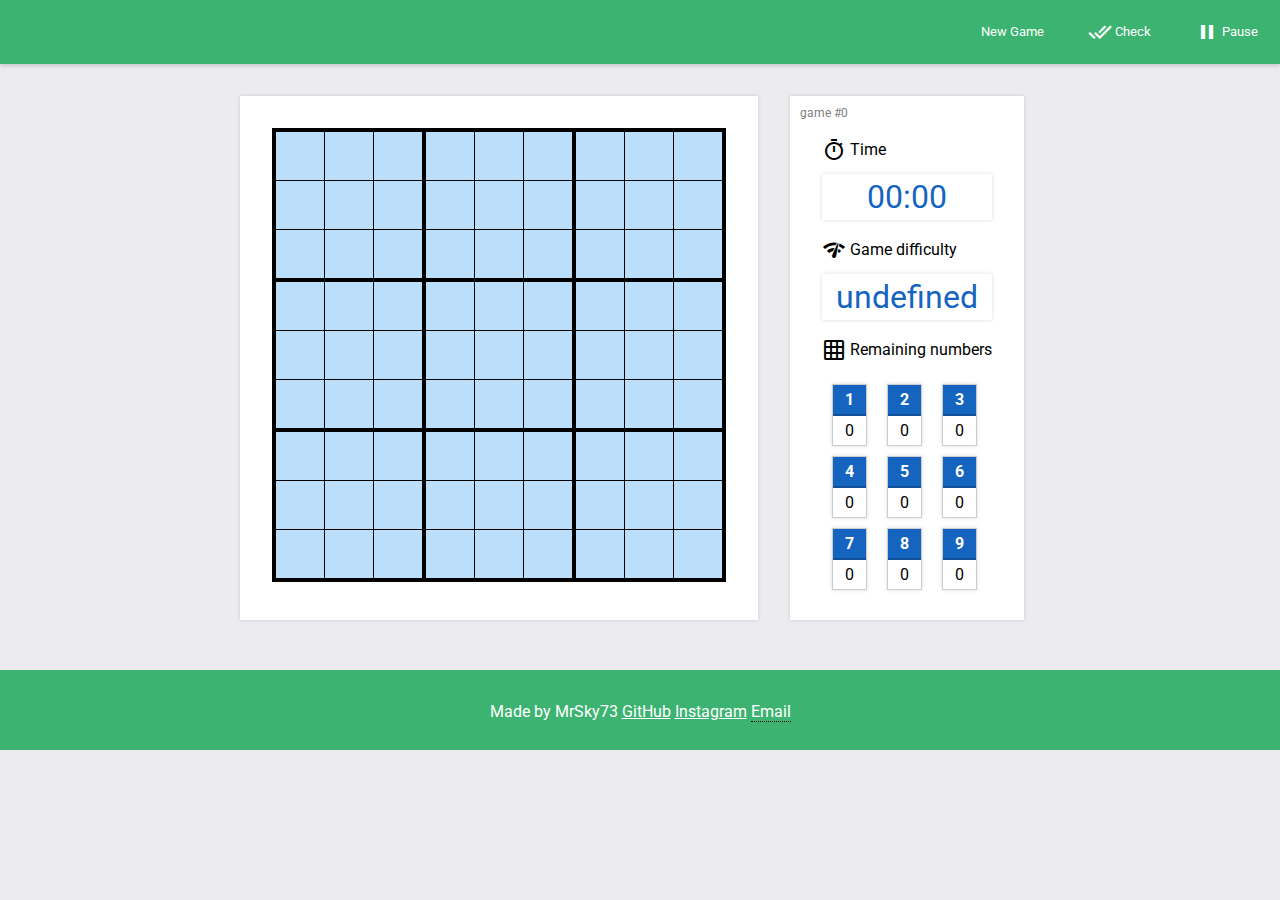
==== play.html @ 47a91ee7 "Add files via upload" ====
<!DOCTYPE html>
<html>
<head>

	<title> Suduku </title>

<meta name="viewport" content="width=device-width , initial-scale=1.0">

<link href="https://fonts.googleapis.com/icon?family=Material+Icons" rel="stylesheet">
<link href="https://fonts.googleapis.com/css?family=Roboto" rel="stylesheet">
<link rel="stylesheet" href="play.css">
<script type="text/javascript" src="play.js">

</script>
<body>
  <nav class="app-bar">

    <div class="bar-font title"><a href="index.html"><img class="logo" src="logo.png" alt=""></a></div>

    <button id="pause-btn" onclick="pauseGameButtonClick()" class="button bar-button more-button">
      <span id="pause-icon" class="material-icons">pause</span>
      <span id="pause-text">Pause</span>
    </button>
    <button id="check-btn" onclick="checkButtonClick()" class="button bar-button more-button">
      <span class="material-icons">done_all</span>
      <span>Check</span>
    </button>



    <button id="check-btn" onclick="showDialogClick('dialog');" class="button bar-button more-button">
      <span>New Game</span>
    </button>

  </nav>



  <div id="dialog" class="dialog">
    <div id="dialog-box" class="dialog-content">
      <div class="dialog-header">New game</div>

      <div class="dialog-body">
        <p>Select game difficulty to get started.</p>
        <ul>
          <li class="radio-option">
            <label for="very-easy">
              <input id="very-easy" value="very easy" type="radio" name="difficulty"> Very easy
            </label>
          </li>
          <li class="radio-option">
            <label for="easy">
              <input id="easy" value="easy" type="radio" name="difficulty"> Easy
            </label>
          </li>
          <li class="radio-option">
            <label for="normal">
              <input id="normal" value="normal" type="radio" name="difficulty"> Normal
            </label>
          </li>
          <li class="radio-option">
            <label for="hard">
              <input id="hard" value="hard" type="radio" name="difficulty"> Hard
            </label>
          </li>
          <li class="radio-option">
            <label for="very-hard">
              <input id="very-hard" value="expert" type="radio" name="difficulty"> Expert
            </label>
          </li>
        </ul>
      </div>

      <div class="dialog-footer">
        <button onclick="startGameButtonClick();" ripple-color="#003c8f" class="button dialog-btn vertical-adjust">OK</button>
        <button onclick="hideDialogButtonClick('dialog');" ripple-color="#202020" class="button dialog-btn vertical-adjust">Cancel</button>
      </div>
    </div>
  </div>



  <div class="body" id="sudoku">
    <div class="card game">
      <table id="puzzle-grid">
        <tr>
          <td>
            <input type="text" maxlength="1" onchange="checkInput(this)" disabled />
          </td>
          <td>
            <input type="text" maxlength="1" onchange="checkInput(this)" disabled />
          </td>
          <td>
            <input type="text" maxlength="1" onchange="checkInput(this)" disabled />
          </td>

          <td>
            <input type="text" maxlength="1" onchange="checkInput(this)" disabled />
          </td>
          <td>
            <input type="text" maxlength="1" onchange="checkInput(this)" disabled />
          </td>
          <td>
            <input type="text" maxlength="1" onchange="checkInput(this)" disabled />
          </td>

          <td>
            <input type="text" maxlength="1" onchange="checkInput(this)" disabled />
          </td>
          <td>
            <input type="text" maxlength="1" onchange="checkInput(this)" disabled />
          </td>
          <td>
            <input type="text" maxlength="1" onchange="checkInput(this)" disabled />
          </td>
        </tr>

        <tr>
          <td>
            <input type="text" maxlength="1" onchange="checkInput(this)" disabled />
          </td>
          <td>
            <input type="text" maxlength="1" onchange="checkInput(this)" disabled />
          </td>
          <td>
            <input type="text" maxlength="1" onchange="checkInput(this)" disabled />
          </td>

          <td>
            <input type="text" maxlength="1" onchange="checkInput(this)" disabled />
          </td>
          <td>
            <input type="text" maxlength="1" onchange="checkInput(this)" disabled />
          </td>
          <td>
            <input type="text" maxlength="1" onchange="checkInput(this)" disabled />
          </td>

          <td>
            <input type="text" maxlength="1" onchange="checkInput(this)" disabled />
          </td>
          <td>
            <input type="text" maxlength="1" onchange="checkInput(this)" disabled />
          </td>
          <td>
            <input type="text" maxlength="1" onchange="checkInput(this)" disabled />
          </td>
        </tr>

        <tr>
          <td>
            <input type="text" maxlength="1" onchange="checkInput(this)" disabled />
          </td>
          <td>
            <input type="text" maxlength="1" onchange="checkInput(this)" disabled />
          </td>
          <td>
            <input type="text" maxlength="1" onchange="checkInput(this)" disabled />
          </td>

          <td>
            <input type="text" maxlength="1" onchange="checkInput(this)" disabled />
          </td>
          <td>
            <input type="text" maxlength="1" onchange="checkInput(this)" disabled />
          </td>
          <td>
            <input type="text" maxlength="1" onchange="checkInput(this)" disabled />
          </td>

          <td>
            <input type="text" maxlength="1" onchange="checkInput(this)" disabled />
          </td>
          <td>
            <input type="text" maxlength="1" onchange="checkInput(this)" disabled />
          </td>
          <td>
            <input type="text" maxlength="1" onchange="checkInput(this)" disabled />
          </td>
        </tr>

        <tr>
          <td>
            <input type="text" maxlength="1" onchange="checkInput(this)" disabled />
          </td>
          <td>
            <input type="text" maxlength="1" onchange="checkInput(this)" disabled />
          </td>
          <td>
            <input type="text" maxlength="1" onchange="checkInput(this)" disabled />
          </td>

          <td>
            <input type="text" maxlength="1" onchange="checkInput(this)" disabled />
          </td>
          <td>
            <input type="text" maxlength="1" onchange="checkInput(this)" disabled />
          </td>
          <td>
            <input type="text" maxlength="1" onchange="checkInput(this)" disabled />
          </td>

          <td>
            <input type="text" maxlength="1" onchange="checkInput(this)" disabled />
          </td>
          <td>
            <input type="text" maxlength="1" onchange="checkInput(this)" disabled />
          </td>
          <td>
            <input type="text" maxlength="1" onchange="checkInput(this)" disabled />
          </td>
        </tr>

        <tr>
          <td>
            <input type="text" maxlength="1" onchange="checkInput(this)" disabled />
          </td>
          <td>
            <input type="text" maxlength="1" onchange="checkInput(this)" disabled />
          </td>
          <td>
            <input type="text" maxlength="1" onchange="checkInput(this)" disabled />
          </td>

          <td>
            <input type="text" maxlength="1" onchange="checkInput(this)" disabled />
          </td>
          <td>
            <input type="text" maxlength="1" onchange="checkInput(this)" disabled />
          </td>
          <td>
            <input type="text" maxlength="1" onchange="checkInput(this)" disabled />
          </td>

          <td>
            <input type="text" maxlength="1" onchange="checkInput(this)" disabled />
          </td>
          <td>
            <input type="text" maxlength="1" onchange="checkInput(this)" disabled />
          </td>
          <td>
            <input type="text" maxlength="1" onchange="checkInput(this)" disabled />
          </td>
        </tr>

        <tr>
          <td>
            <input type="text" maxlength="1" onchange="checkInput(this)" disabled />
          </td>
          <td>
            <input type="text" maxlength="1" onchange="checkInput(this)" disabled />
          </td>
          <td>
            <input type="text" maxlength="1" onchange="checkInput(this)" disabled />
          </td>

          <td>
            <input type="text" maxlength="1" onchange="checkInput(this)" disabled />
          </td>
          <td>
            <input type="text" maxlength="1" onchange="checkInput(this)" disabled />
          </td>
          <td>
            <input type="text" maxlength="1" onchange="checkInput(this)" disabled />
          </td>

          <td>
            <input type="text" maxlength="1" onchange="checkInput(this)" disabled />
          </td>
          <td>
            <input type="text" maxlength="1" onchange="checkInput(this)" disabled />
          </td>
          <td>
            <input type="text" maxlength="1" onchange="checkInput(this)" disabled />
          </td>
        </tr>

        <tr>
          <td>
            <input type="text" maxlength="1" onchange="checkInput(this)" disabled />
          </td>
          <td>
            <input type="text" maxlength="1" onchange="checkInput(this)" disabled />
          </td>
          <td>
            <input type="text" maxlength="1" onchange="checkInput(this)" disabled />
          </td>

          <td>
            <input type="text" maxlength="1" onchange="checkInput(this)" disabled />
          </td>
          <td>
            <input type="text" maxlength="1" onchange="checkInput(this)" disabled />
          </td>
          <td>
            <input type="text" maxlength="1" onchange="checkInput(this)" disabled />
          </td>

          <td>
            <input type="text" maxlength="1" onchange="checkInput(this)" disabled />
          </td>
          <td>
            <input type="text" maxlength="1" onchange="checkInput(this)" disabled />
          </td>
          <td>
            <input type="text" maxlength="1" onchange="checkInput(this)" disabled />
          </td>
        </tr>

        <tr>
          <td>
            <input type="text" maxlength="1" onchange="checkInput(this)" disabled />
          </td>
          <td>
            <input type="text" maxlength="1" onchange="checkInput(this)" disabled />
          </td>
          <td>
            <input type="text" maxlength="1" onchange="checkInput(this)" disabled />
          </td>

          <td>
            <input type="text" maxlength="1" onchange="checkInput(this)" disabled />
          </td>
          <td>
            <input type="text" maxlength="1" onchange="checkInput(this)" disabled />
          </td>
          <td>
            <input type="text" maxlength="1" onchange="checkInput(this)" disabled />
          </td>

          <td>
            <input type="text" maxlength="1" onchange="checkInput(this)" disabled />
          </td>
          <td>
            <input type="text" maxlength="1" onchange="checkInput(this)" disabled />
          </td>
          <td>
            <input type="text" maxlength="1" onchange="checkInput(this)" disabled />
          </td>
        </tr>

        <tr>
          <td>
            <input type="text" maxlength="1" onchange="checkInput(this)" disabled />
          </td>
          <td>
            <input type="text" maxlength="1" onchange="checkInput(this)" disabled />
          </td>
          <td>
            <input type="text" maxlength="1" onchange="checkInput(this)" disabled />
          </td>

          <td>
            <input type="text" maxlength="1" onchange="checkInput(this)" disabled />
          </td>
          <td>
            <input type="text" maxlength="1" onchange="checkInput(this)" disabled />
          </td>
          <td>
            <input type="text" maxlength="1" onchange="checkInput(this)" disabled />
          </td>

          <td>
            <input type="text" maxlength="1" onchange="checkInput(this)" disabled />
          </td>
          <td>
            <input type="text" maxlength="1" onchange="checkInput(this)" disabled />
          </td>
          <td>
            <input type="text" maxlength="1" onchange="checkInput(this)" disabled />
          </td>
        </tr>

      </table>
    </div>


		<div class="card status">
	      <div id="game-number">game #0</div>
	      <ul class="game-status">
	        <li>
	          <div class="vertical-adjust">
	            <span class="material-icons">timer</span>
	            <span id="timer-label">Time</span>
	          </div>
	          <div id="timer" class="timer">00:00</div>
	        </li>

	        <li>
	          <div class="vertical-adjust">
	            <span class="material-icons">network_check</span>
	            <span id="game-difficulty-label">Game difficulty</span>
	          </div>
	          <div id="game-difficulty" class="timer">undefined</div>
	        </li>
	        <li>
	          <div class="vertical-adjust">
	            <span class="material-icons">grid_on</span>
	            <span>Remaining numbers</span>
	          </div>
	          <div class="remain-table">
	            <div class="remain-column">
	              <div class="remain-cell">
	                <div class="remain-cell-header">1</div>
	                <div onchange="document.write('Hello');" id="remain-1" class="remain-cell-content">0</div>
	              </div>
	              <div class="remain-cell">
	                <div class="remain-cell-header">4</div>
	                <div id="remain-4" class="remain-cell-content">0</div>
	              </div>
	              <div class="remain-cell">
	                <div class="remain-cell-header">7</div>
	                <div id="remain-7" class="remain-cell-content">0</div>
	              </div>
	            </div>
	            <div class="remain-column">
	              <div class="remain-cell">
	                <div class="remain-cell-header">2</div>
	                <div id="remain-2" class="remain-cell-content">0</div>
	              </div>
	              <div class="remain-cell">
	                <div class="remain-cell-header">5</div>
	                <div id="remain-5" class="remain-cell-content">0</div>
	              </div>
	              <div class="remain-cell">
	                <div class="remain-cell-header">8</div>
	                <div id="remain-8" class="remain-cell-content">0</div>
	              </div>
	            </div>
	            <div class="remain-column">
	              <div class="remain-cell">
	                <div class="remain-cell-header">3</div>
	                <div id="remain-3" class="remain-cell-content">0</div>
	              </div>
	              <div class="remain-cell">
	                <div class="remain-cell-header">6</div>
	                <div id="remain-6" class="remain-cell-content">0</div>
	              </div>
	              <div class="remain-cell">
	                <div class="remain-cell-header">9</div>
	                <div id="remain-9" class="remain-cell-content">0</div>
	              </div>
	            </div>

	          </div>
	        </li>
	      </ul>

	    </div>
  </div>




  <footer>
  <p id="footer">
    Made by MrSky73

    <a class="footer" target="_blank" href="https://github.com/MrSky73"> GitHub</a>
     <a class="footer" target="_blank" href="https://www.instagram.com/aakash.___.___/">Instagram</a>
    <span class="tooltips">Email<span class="tooltiptext">aakashlawana01@gamil.com</span></span>

  </p>
  </footer>


</body>
---- play.css ----
* {
    box-sizing: border-box;
    margin: 0;
    padding: 0;
    font-family: Roboto, sans-serif;
}

html, body {
    background-color: rgb(235, 235, 240);
}

table {
    border: 2px solid #000000;
    border-spacing: 0;
    border-collapse: collapse;
    transition: all 0.5s;
}

ul {
    list-style-type: none;
}

td {
    border: 1px solid #000000;
    text-align: center;
    vertical-align: middle;
}

td input {
    color: #000000;
    padding: 0;
    border: 0;
    text-align: center;
    width: 48px;
    height: 48px;
    font-size: 24px;
    background-color: #FFFFFF;
    outline: none;
    text-transform: uppercase;
    transition: all 0.5s;
}

input:disabled {
    background-color: #bbdefb;
}

tr:nth-child(3n) {
    border-bottom: 4px solid #000000;
}

tr:nth-child(3n+1) {
    border-top: 4px solid #000000;
}

td:nth-child(3n) {
    border-right: 4px solid #000000;
}

td:nth-child(3n+1) {
    border-left: 4px solid #000000;
}

.right-cell {
    box-shadow: inset 0px 0px 20px 3px forestgreen;
}

.wrong-cell {
    box-shadow: inset 0px 0px 20px 3px tomato
}

.worning-cell {
    box-shadow: inset 0px 0px 20px 3px goldenrod;
}

/*Material Design*/

.app-bar {
    background: mediumseagreen;
    width: 100%;
    position: absolute;
    height: 64px;
    color: #fff;
    box-shadow: 0 2px 4px 0 rgba(0, 0, 0, .14);
    z-index: 5;
    top: 0;
}

.logo{
  height: 64px;

}

.bar-button {
    position: relative;
    background: transparent;
    border: none;
    outline: none;
    color: #fff;
    vertical-align: middle;
    padding: 0 22px;
    transition: all 0.5s;
}

.bar-button span {
    line-height: 64px;
    display: inline-block;
    vertical-align: middle;
}


.bar-font {
    font-size: 18px;
    line-height: 64px;
}

.title {
    position: relative;
    float: left;
    left: 18px;
}

.more-button {
    float: right;
    /*right: 18px;*/
}



.bar-footer {
    position: fixed;
    bottom: 12px;
    left: 10px;
}


.body {
    width: 95%;
    max-width: 800px;
    margin: 96px auto 16px auto;
    display: flex;
}

.card {
    background: #fff;
    width: fit-content;
    box-shadow: 0 0 4px 0 rgba(0, 0, 0, .14);
    float: left;
    padding: 32px 32px 16px 32px;
}

.status {
    margin-left: 32px;
    padding-top: 10px;
    padding-left: 10px;
}

#game-number {
    font-size: 12px;
    color: gray;
}

.game-status {
    margin: 0 0 0 22px;
    height: 100%;
}

.game-status li {
    margin: 18px 0 0 0;
}

.vertical-adjust {
    margin: 12px 0;
}

.vertical-adjust span, .footer a {
    line-height: 24px;
    display: inline-block;
    vertical-align: middle;
}


.button {
    position: relative;
    overflow: hidden;
    cursor: pointer;
}

.ripple {
    position: absolute;
    background: #fff;
    border-radius: 50%;
    width: 5px;
    height: 5px;
    animation: ripple-effect 1.1s 1 cubic-bezier(.42, 0, .58, 1);
    opacity: 0;
}

@keyframes ripple-effect {
    0% {
        transform: scale(1);
        opacity: 0.4;
    }
    100% {
        transform: scale(100);
        opacity: 0;
    }
}

.timer {
    color: #1565c0;
    font-size: 32px;
    padding: 4px;
    box-shadow: 0 0 4px 0 rgba(0, 0, 0, .14);
    text-align: center;
}

.remain-table {
    position: relative;
    left: 0;
    right: 0;
    display: inline-block;
    margin: auto;
}

.remain-column {
    float: left;
    max-width: 64px;
}

.remain-cell {
    margin: 10px;
    text-align: center;
    border: solid 1px rgba(0, 0, 0, 0.2);
    ;
    box-shadow: 0 0 4px 0 rgba(0, 0, 0, .14);
}

.remain-cell div {
    padding: 5px 12px;
}

.remain-cell-header {
    background-color: #1565c0;
    color: white;
    font-weight: bold;
    border-bottom: solid 2px rgba(0, 0, 0, 0.2);
}

.red {
    background: #ff6659;
    color: #9a0007;
}

.gray {
    background: #808080;
    color: #404040;
}



.dialog {
    position: absolute;
    left: 0;
    top: 0;
    width: 100%;
    height: 100%;
    background-color: rgba(0, 0, 0, 0.4);
    z-index: 50;
    display: none;
    transition: all 0.2s;
}

.dialog-content {
    top: -200px;
    background: #fff;
    width: 90%;
    max-width: 540px;
    height: fit-content;
    margin: auto;
    vertical-align: middle;
    box-shadow: 0 24px 38px 3px rgba(0, 0, 0, 0.14);
    z-index: 51;
    transition: all 0.5s;
}

.dialog-header {
    font-size: 24px;
    font-weight: bold;
    padding: 16px 32px;
    border-bottom: solid 1px #808080;
}

.dialog-body p {
    margin: 16px 0 4px 28px;
    color: gray;
}

.radio-option {
    padding: 0 36px;
    list-style-type: none;
    position: relative;
}

.radio-option input {
    outline: none;
    margin-right: 12px
}

.radio-option label {
    display: block;
    height: 24px;
    cursor: pointer;
    padding: 1.25em 0;
}

.dialog-footer {
    border-top: solid 1px #808080;
    margin-top: 24px;
    text-align: right;
    padding-right: 16px;
}

.dialog-btn {
    background: transparent;
    border: none;
    color: #003c8f;
    font-size: 16px;
    margin: 8px 0;
    padding: 8px 16px;
    outline: none;
    min-width: 96px;
    display: inline-block;
}

.more-option-list {
    display: block;
    position: absolute;
    background-color: #fff;
    overflow: hidden;
    box-shadow: 0px 8px 10px 1px rgba(0, 0, 0, 0.14);
    right: 18px;
    z-index: 25;
    transition: all 0.2s cubic-bezier(0.4, 0.0, 0.6, 1);
}


footer{
    width: 100%;
    height: 80px;
    background: mediumseagreen;
    position: absolute;
    top: 670px;
    left: 0;
}

p#footer {
    text-align: center;
    color: white;
    margin-top: 32px;
    font-size: 1em;
}

a.footer{
  color: white;
}
a.footer:hover{
  color: black;
}

.tooltips{
  position: relative;
  display: inline-block;
  border-bottom: 1px dotted black;
}

.tooltips .tooltiptext{

  visibility: hidden;
  width: 210px;
  background-color: black;
  color: white;
  text-align: center;
  border-radius: 6px;
  padding: 5px 0;
  position: absolute;
  z-index: 1;
}

.tooltips:hover .tooltiptext{
  visibility: visible;
}

.dropbtn{
  display: none;
}



@media only screen and (max-width: 1000px){

  .body{
    width: 100%;
    display: flow-root;
  }

  .game-status{
    display: inline-flex;
  }

  footer{
    top: 100%;
  }

}
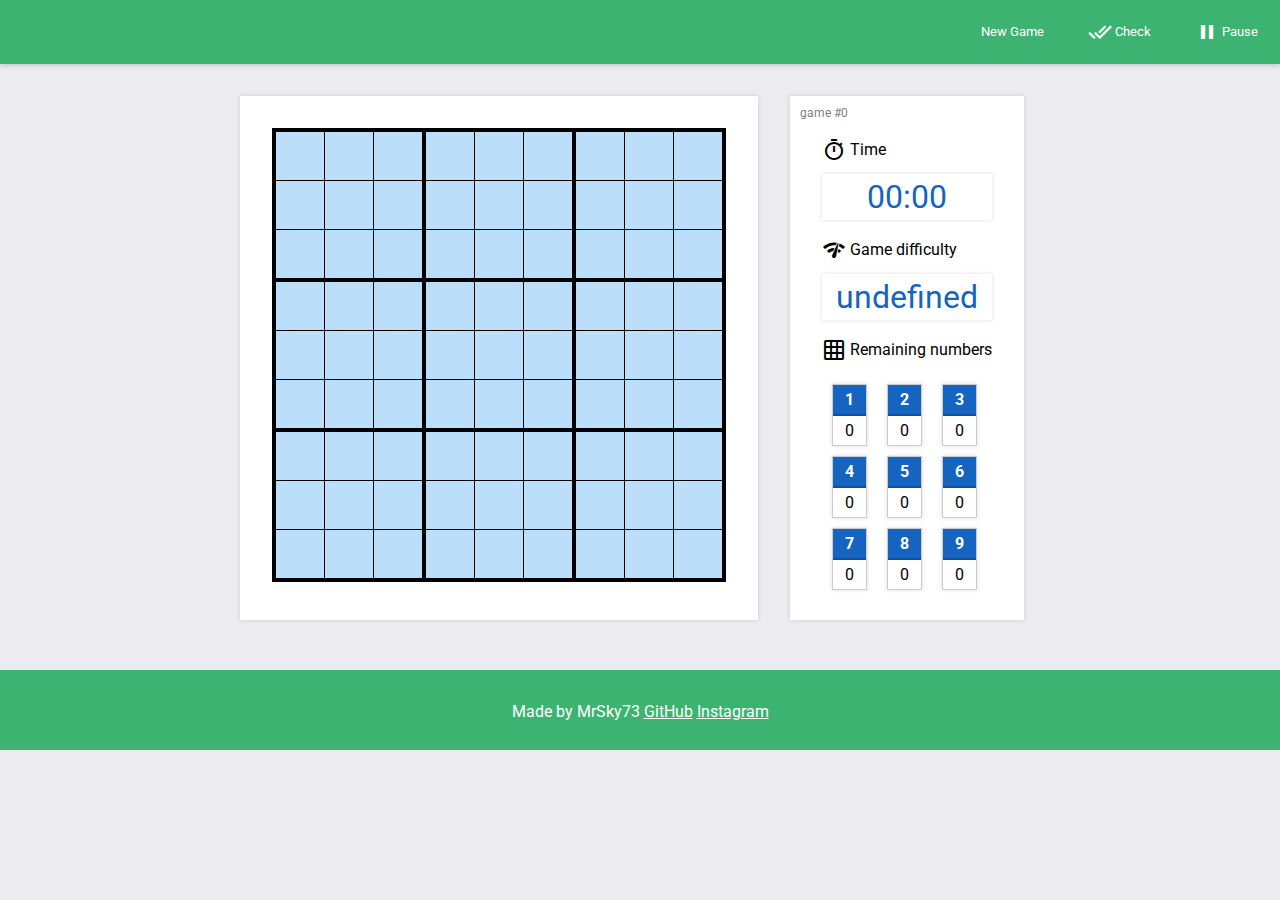
==== commit 9d406f3b: "Add files via upload" ====
--- a/play.html
+++ b/play.html
@@ -2,7 +2,7 @@
 <html>
 <head>
 
-	<title> Suduku </title>
+	<title> Sudoku </title>
 
 <meta name="viewport" content="width=device-width , initial-scale=1.0">
 
@@ -16,7 +16,28 @@
   <nav class="app-bar">
 
     <div class="bar-font title"><a href="index.html"><img class="logo" src="logo.png" alt=""></a></div>
-
+		<div class="ham-menu">
+			<button class="dropbtn" onclick="viewMenu()" id="menu" name="button">
+				<i class="material-icons">
+         view_headline
+      </i>
+			</button>
+			<div class="dropdown" id="dropdown">
+			<button id="pause-btn" onclick="pauseGameButtonClick()" class="button bar-button more-button">
+	      <span id="pause-icon" class="material-icons">pause</span>
+	      <span id="pause-text">Pause</span><br>
+	    </button>
+	    <button id="check-btn" onclick="checkButtonClick()" class="button bar-button more-button">
+	      <span class="material-icons">done_all</span>
+	      <span>Check</span><br>
+	    </button>
+			<button id="new-btn" onclick="showDialogClick('dialog');" class="button bar-button more-button">
+	      <span>New Game</span>
+	    </button>
+			</div>
+		</div>
+
+		<div class="normenu">
     <button id="pause-btn" onclick="pauseGameButtonClick()" class="button bar-button more-button">
       <span id="pause-icon" class="material-icons">pause</span>
       <span id="pause-text">Pause</span>
@@ -25,12 +46,10 @@
       <span class="material-icons">done_all</span>
       <span>Check</span>
     </button>
-
-
-
-    <button id="check-btn" onclick="showDialogClick('dialog');" class="button bar-button more-button">
+    <button id="new-btn" onclick="showDialogClick('dialog');" class="button bar-button more-button">
       <span>New Game</span>
     </button>
+		</div>
 
   </nav>
 
@@ -395,8 +414,8 @@
 	        </li>
 	        <li>
 	          <div class="vertical-adjust">
-	            <span class="material-icons">grid_on</span>
-	            <span>Remaining numbers</span>
+	            <span id="grid_on" class="material-icons">grid_on</span>
+	            <span id="remaining-numbers">Remaining numbers</span>
 	          </div>
 	          <div class="remain-table">
 	            <div class="remain-column">
@@ -458,7 +477,7 @@
 
     <a class="footer" target="_blank" href="https://github.com/MrSky73"> GitHub</a>
      <a class="footer" target="_blank" href="https://www.instagram.com/aakash.___.___/">Instagram</a>
-    <span class="tooltips">Email<span class="tooltiptext">aakashlawana01@gamil.com</span></span>
+    <!-- <span class="tooltips">Email<span class="tooltiptext">aakashlawana01@gamil.com</span></span> -->
 
   </p>
   </footer>
--- a/play.css
+++ b/play.css
@@ -77,6 +77,7 @@
 .app-bar {
     background: mediumseagreen;
     width: 100%;
+    min-width: 460px;
     position: absolute;
     height: 64px;
     color: #fff;
@@ -346,6 +347,7 @@
 
 footer{
     width: 100%;
+    min-width: 460px;
     height: 80px;
     background: mediumseagreen;
     position: absolute;
@@ -367,48 +369,108 @@
   color: black;
 }
 
-.tooltips{
-  position: relative;
-  display: inline-block;
-  border-bottom: 1px dotted black;
-}
-
-.tooltips .tooltiptext{
-
-  visibility: hidden;
-  width: 210px;
-  background-color: black;
-  color: white;
-  text-align: center;
-  border-radius: 6px;
-  padding: 5px 0;
-  position: absolute;
-  z-index: 1;
-}
-
-.tooltips:hover .tooltiptext{
-  visibility: visible;
-}
-
-.dropbtn{
+.ham-menu{
   display: none;
 }
 
-
-
-@media only screen and (max-width: 1000px){
+.normenu{
+  display: block;
+}
+
+
+
+@media only screen and (max-width: 540px){
 
   .body{
     width: 100%;
     display: flow-root;
   }
 
+  .app-bar{
+    width: 100%;
+  }
+
+  .ham-menu{
+    display: block;
+  }
+
+
+  .dropbtn{
+    position: relative;
+    background: dodgerblue;
+    bottom: 50%;
+    left: 30%;
+    height: 64px;
+    width: 64px;
+    cursor: pointer;
+  }
+
+  .dropdown{
+    display: none;
+  }
+
+  .dropdown button{
+  left: 30%;
+  position: inherit;
+  align-content: center;
+  background: lightblue;
+  color: black;
+  }
+
+  #pause-btn{
+    position: absolute;
+    left: 70%;
+    top: 64px;
+
+  }
+
+  #check-btn{
+    position: absolute;
+    left: 70%;
+    top: 128px;
+  }
+
+  #new-btn{
+    position: absolute;
+    left: 70%;
+    top: 192px;
+  }
+
+
+  div.normenu{
+    display: none;
+  }
+
+
+  .remain-table{
+    display: none;
+  }
+
+  #grid_on{
+    display: none;
+  }
+
+  #remaining-numbers{
+    display: none;
+  }
+
+  .game{
+      padding: 0;
+      margin: 0;
+  }
+
+  .status{
+    width: 80%;
+    display: flex;
+    justify-content: center;
+  }
+
   .game-status{
     display: inline-flex;
   }
 
   footer{
-    top: 100%;
-  }
-
-}
+    top: 950px;
+  }
+
+}
